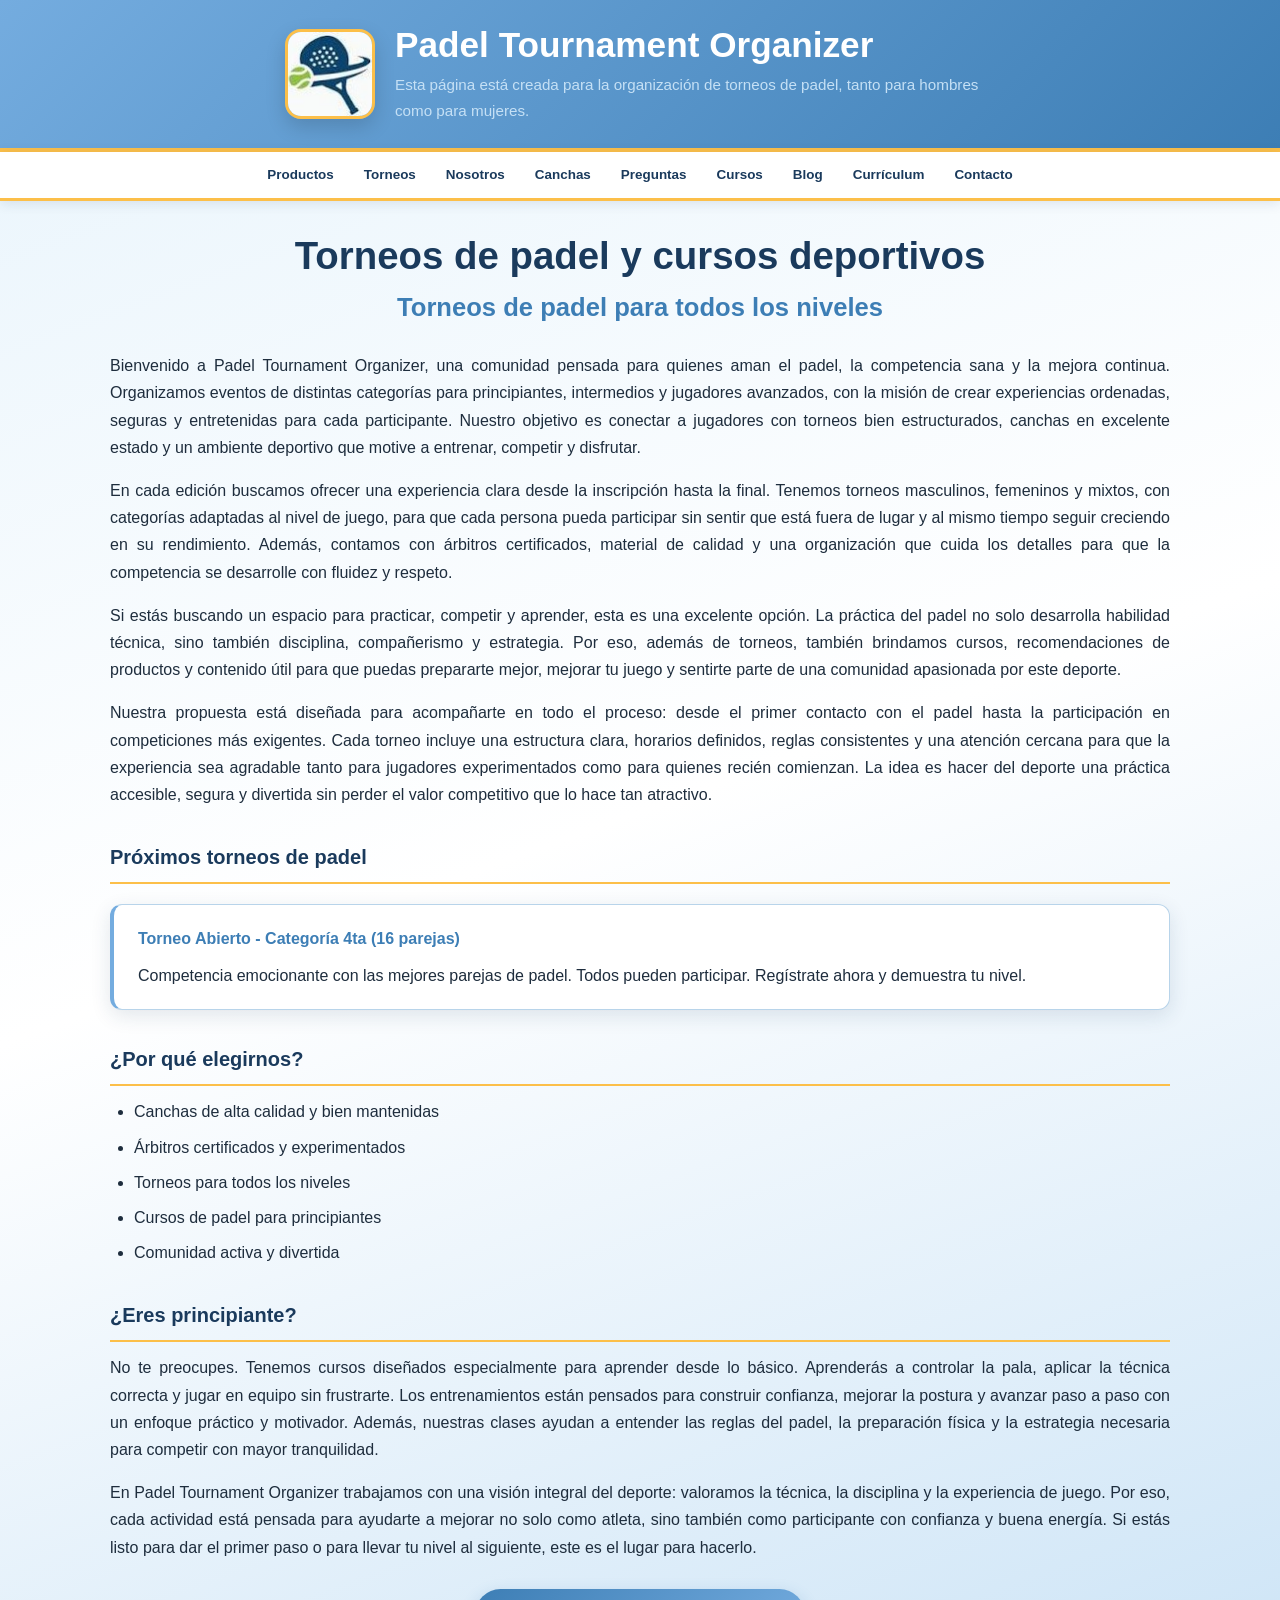
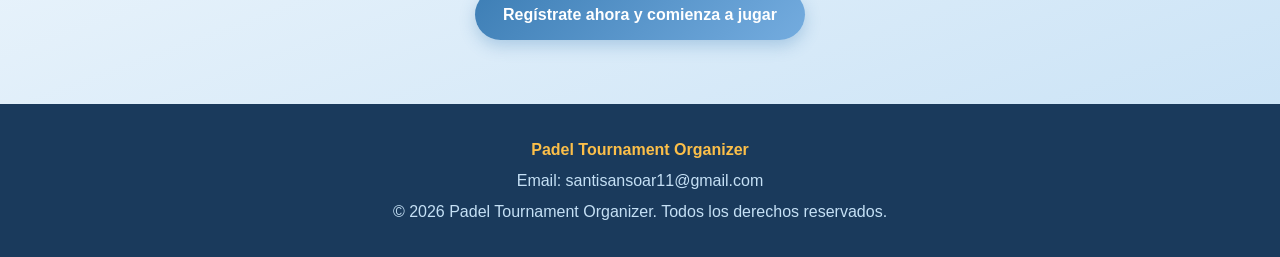
==== index.html @ da7c2f46 "Add files via upload" ====
﻿<!DOCTYPE html>
<html lang="es">
<head>
    <meta charset="UTF-8">
    <meta name="viewport" content="width=device-width, initial-scale=1.0">
    <meta name="description" content="Torneos de padel, cursos, canchas, productos y comunidad deportiva para jugadores principiantes y avanzados.">
    <title>Padel Tournament Organizer | Torneos de Padel</title>
    <link rel="stylesheet" href="styles.css">
</head>
<body>
    <header class="site-header">
        <div class="site-header__inner">
            <img src="padel.jpg" alt="Logo de Padel Tournament Organizer" class="site-logo" loading="lazy" width="90" height="90">
            <div>
                <h1 class="site-title">Padel Tournament Organizer</h1>
                <p class="site-tagline">Esta página está creada para la organización de torneos de padel, tanto para hombres como para mujeres.</p>
            </div>
        </div>
    </header>
    <nav class="site-nav">
        <div class="site-nav__inner">
            <ul>
                <li><a href="productos.html">Productos</a></li>
                <li><a href="torneos-de-padel.html">Torneos</a></li>
                <li><a href="acerca-de-nosotros.html">Nosotros</a></li>
                <li><a href="canchas.html">Canchas</a></li>
                <li><a href="preguntas-frecuentes.html">Preguntas</a></li>
                <li><a href="cursos-de-padel.html">Cursos</a></li>
                <li><a href="blog.html">Blog</a></li>
                <li><a href="cv.html">Currículum</a></li>
                <li><a href="contacto.html">Contacto</a></li>
            </ul>
        </div>
    </nav>

    <main class="page-content">
        <h1>Torneos de padel y cursos deportivos</h1>
        <h2>Torneos de padel para todos los niveles</h2>
        <p>Bienvenido a Padel Tournament Organizer, una comunidad pensada para quienes aman el padel, la competencia sana y la mejora continua. Organizamos eventos de distintas categorías para principiantes, intermedios y jugadores avanzados, con la misión de crear experiencias ordenadas, seguras y entretenidas para cada participante. Nuestro objetivo es conectar a jugadores con torneos bien estructurados, canchas en excelente estado y un ambiente deportivo que motive a entrenar, competir y disfrutar.</p>
        <p>En cada edición buscamos ofrecer una experiencia clara desde la inscripción hasta la final. Tenemos torneos masculinos, femeninos y mixtos, con categorías adaptadas al nivel de juego, para que cada persona pueda participar sin sentir que está fuera de lugar y al mismo tiempo seguir creciendo en su rendimiento. Además, contamos con árbitros certificados, material de calidad y una organización que cuida los detalles para que la competencia se desarrolle con fluidez y respeto.</p>
        <p>Si estás buscando un espacio para practicar, competir y aprender, esta es una excelente opción. La práctica del padel no solo desarrolla habilidad técnica, sino también disciplina, compañerismo y estrategia. Por eso, además de torneos, también brindamos cursos, recomendaciones de productos y contenido útil para que puedas prepararte mejor, mejorar tu juego y sentirte parte de una comunidad apasionada por este deporte.</p>
        <p>Nuestra propuesta está diseñada para acompañarte en todo el proceso: desde el primer contacto con el padel hasta la participación en competiciones más exigentes. Cada torneo incluye una estructura clara, horarios definidos, reglas consistentes y una atención cercana para que la experiencia sea agradable tanto para jugadores experimentados como para quienes recién comienzan. La idea es hacer del deporte una práctica accesible, segura y divertida sin perder el valor competitivo que lo hace tan atractivo.</p>

        <h3>Próximos torneos de padel</h3>
        <div class="card">
            <p><strong>Torneo Abierto - Categoría 4ta (16 parejas)</strong></p>
            <p>Competencia emocionante con las mejores parejas de padel. Todos pueden participar. Regístrate ahora y demuestra tu nivel.</p>
        </div>

        <h3>¿Por qué elegirnos?</h3>
        <ul>
            <li>Canchas de alta calidad y bien mantenidas</li>
            <li>Árbitros certificados y experimentados</li>
            <li>Torneos para todos los niveles</li>
            <li>Cursos de padel para principiantes</li>
            <li>Comunidad activa y divertida</li>
        </ul>

        <h3>¿Eres principiante?</h3>
        <p>No te preocupes. Tenemos cursos diseñados especialmente para aprender desde lo básico. Aprenderás a controlar la pala, aplicar la técnica correcta y jugar en equipo sin frustrarte. Los entrenamientos están pensados para construir confianza, mejorar la postura y avanzar paso a paso con un enfoque práctico y motivador. Además, nuestras clases ayudan a entender las reglas del padel, la preparación física y la estrategia necesaria para competir con mayor tranquilidad.</p>
        <p>En Padel Tournament Organizer trabajamos con una visión integral del deporte: valoramos la técnica, la disciplina y la experiencia de juego. Por eso, cada actividad está pensada para ayudarte a mejorar no solo como atleta, sino también como participante con confianza y buena energía. Si estás listo para dar el primer paso o para llevar tu nivel al siguiente, este es el lugar para hacerlo.</p>

        <p><a href="registro.html" class="btn">Regístrate ahora y comienza a jugar</a></p>
    </main>

    <footer class="site-footer">
        <p><strong>Padel Tournament Organizer</strong></p>
        <p>Email: santisansoar11@gmail.com</p>
        <p>&copy; 2026 Padel Tournament Organizer. Todos los derechos reservados.</p>
    </footer>
</body>
</html>
---- styles.css ----
﻿:root {
  --celeste: #74acdf;
  --celeste-dark: #3d7eb5;
  --celeste-light: #c5e0f5;
  --celeste-pale: #e8f4fc;
  --blanco: #ffffff;
  --dorado: #fcbf49;
  --dorado-dark: #e5a817;
  --azul-texto: #1a3a5c;
  --texto: #1e2d3d;
  --texto-muted: #4a6278;
  --borde: #b8d4ea;
  --sombra: rgba(26, 58, 92, 0.12);
}

* {
  box-sizing: border-box;
}

html {
  scroll-behavior: smooth;
}

body {
  margin: 0;
  font-family: "Segoe UI", Tahoma, Geneva, Verdana, sans-serif;
  background: linear-gradient(160deg, var(--celeste-pale) 0%, var(--blanco) 45%, var(--celeste-light) 100%);
  color: var(--texto);
  line-height: 1.7;
  min-height: 100vh;
}

img {
  max-width: 100%;
  height: auto;
  display: block;
}

a {
  color: var(--celeste-dark);
  text-decoration: none;
  font-weight: 600;
}

a:hover {
  color: var(--azul-texto);
  text-decoration: underline;
}

/* ── Encabezado del sitio ── */
.site-header {
  background: linear-gradient(135deg, var(--celeste) 0%, var(--celeste-dark) 100%);
  border-bottom: 4px solid var(--dorado);
  box-shadow: 0 4px 20px var(--sombra);
}

.site-header__inner {
  max-width: 1100px;
  margin: 0 auto;
  padding: 24px 20px;
  display: flex;
  align-items: center;
  justify-content: center;
  gap: 20px;
  text-align: left;
}

.site-logo {
  width: 90px;
  height: 90px;
  border-radius: 16px;
  border: 3px solid var(--dorado);
  box-shadow: 0 8px 20px rgba(0, 0, 0, 0.15);
  object-fit: cover;
  flex-shrink: 0;
}

.site-title {
  margin: 0;
  font-size: clamp(1.6rem, 3vw, 2.2rem);
  color: var(--blanco);
  line-height: 1.2;
}

.site-tagline {
  margin: 6px 0 0;
  color: var(--celeste-light);
  font-size: 0.95rem;
  max-width: 600px;
}

/* ── Navegación ── */
.site-nav {
  position: sticky;
  top: 0;
  z-index: 999;
  background: var(--blanco);
  border-bottom: 3px solid var(--dorado);
  box-shadow: 0 2px 12px var(--sombra);
}

.site-nav__inner {
  max-width: 1100px;
  margin: 0 auto;
  overflow-x: auto;
  -webkit-overflow-scrolling: touch;
  scrollbar-width: none;
}

.site-nav__inner::-webkit-scrollbar {
  display: none;
}

.site-nav ul {
  list-style: none;
  display: flex;
  flex-wrap: nowrap;
  justify-content: center;
  align-items: center;
  gap: 4px;
  padding: 0 16px;
  margin: 0;
  height: 46px;
  min-width: max-content;
}

.site-nav li {
  flex-shrink: 0;
}

.site-nav a {
  display: inline-block;
  padding: 7px 13px;
  border-radius: 999px;
  color: var(--azul-texto);
  font-weight: 600;
  font-size: 0.84rem;
  white-space: nowrap;
  transition: background 0.2s, color 0.2s;
  text-decoration: none;
  line-height: 1.2;
}

.site-nav a:hover {
  background: var(--celeste);
  color: var(--blanco);
  text-decoration: none;
}

/* ── Contenedor principal ── */
.page-content {
  max-width: 1100px;
  margin: 0 auto;
  padding: 32px 20px 48px;
}

.page-content > h1 {
  font-size: clamp(1.8rem, 3vw, 2.4rem);
  color: var(--azul-texto);
  text-align: center;
  margin: 0 0 12px;
  line-height: 1.2;
}

.page-content > h2 {
  font-size: clamp(1.2rem, 2vw, 1.6rem);
  color: var(--celeste-dark);
  text-align: center;
  font-weight: 600;
  margin: 0 0 28px;
  line-height: 1.3;
}

.page-content > h3 {
  font-size: 1.25rem;
  color: var(--azul-texto);
  margin: 32px 0 12px;
  padding-bottom: 8px;
  border-bottom: 2px solid var(--dorado);
}

.page-content > h4 {
  font-size: 1.05rem;
  color: var(--celeste-dark);
  margin: 20px 0 8px;
}

.page-content > p {
  margin: 0 0 16px;
  color: var(--texto);
  text-align: justify;
}

.page-content > ul {
  margin: 0 0 24px;
  padding-left: 24px;
  color: var(--texto);
}

.page-content > ul li {
  margin-bottom: 8px;
}

.page-content strong {
  color: var(--celeste-dark);
}

/* ── Tarjetas ── */
.card {
  background: var(--blanco);
  border: 1px solid var(--borde);
  border-left: 4px solid var(--celeste);
  border-radius: 12px;
  padding: 20px 24px;
  margin: 20px 0;
  box-shadow: 0 6px 20px var(--sombra);
}

.card p {
  margin: 0 0 10px;
}

.card p:last-child {
  margin-bottom: 0;
}

.card h3,
.card h4 {
  margin-top: 0;
  border-bottom: none;
  padding-bottom: 0;
}

.card ul {
  margin: 12px 0 0;
  padding-left: 24px;
}

.card form {
  background: transparent;
  border: none;
  box-shadow: none;
  padding: 0;
  margin: 16px 0 0;
  max-width: none;
}

/* ── Artículos del blog ── */
article {
  background: var(--blanco);
  border: 1px solid var(--borde);
  border-radius: 16px;
  padding: 28px 32px;
  margin: 28px 0;
  box-shadow: 0 8px 28px var(--sombra);
}

article h3 {
  font-size: 1.3rem;
  color: var(--azul-texto);
  margin: 0 0 12px;
  padding-bottom: 8px;
  border-bottom: 2px solid var(--dorado);
}

article p {
  margin: 0 0 14px;
  text-align: justify;
}

article img {
  margin-top: 16px;
  border-radius: 12px;
  box-shadow: 0 8px 24px var(--sombra);
}

/* ── Galería de imágenes ── */
.image-gallery {
  display: grid;
  grid-template-columns: repeat(auto-fit, minmax(240px, 1fr));
  gap: 20px;
  margin: 24px 0;
}

.image-gallery img,
.page-content > img {
  width: 100%;
  border-radius: 12px;
  border: 2px solid var(--borde);
  box-shadow: 0 8px 24px var(--sombra);
  margin: 0 auto;
}

.page-content > img {
  max-width: 500px;
  display: block;
  margin: 24px auto;
}

/* ── Botones y enlaces de acción ── */
.btn,
.page-content > p > a,
input[type="submit"],
input[type="button"],
button[type="button"],
button[type="submit"] {
  display: inline-block;
  background: linear-gradient(135deg, var(--celeste-dark), var(--celeste));
  color: var(--blanco) !important;
  font-weight: 700;
  padding: 12px 28px;
  border-radius: 999px;
  border: none;
  cursor: pointer;
  text-decoration: none !important;
  transition: transform 0.2s, box-shadow 0.2s;
  box-shadow: 0 6px 16px rgba(61, 126, 181, 0.3);
  font-size: 1rem;
}

.btn:hover,
.page-content > p > a:hover,
input[type="submit"]:hover,
button:hover {
  transform: translateY(-2px);
  box-shadow: 0 10px 24px rgba(61, 126, 181, 0.4);
  color: var(--blanco) !important;
  text-decoration: none !important;
}

.page-content > p:has(> a) {
  text-align: center;
  margin-top: 28px;
}

/* ── Formularios ── */
form {
  background: var(--blanco);
  border: 1px solid var(--borde);
  border-radius: 16px;
  padding: 28px 32px;
  margin: 24px 0;
  box-shadow: 0 8px 28px var(--sombra);
  max-width: 600px;
}

form label {
  display: block;
  margin-top: 16px;
  margin-bottom: 6px;
  font-weight: 700;
  color: var(--azul-texto);
}

form label:first-of-type {
  margin-top: 0;
}

form input[type="text"],
form input[type="email"],
form input[type="tel"],
form input[type="password"],
form textarea,
form select {
  width: 100%;
  font: inherit;
  border-radius: 8px;
  border: 1px solid var(--borde);
  padding: 11px 14px;
  background: var(--celeste-pale);
  color: var(--texto);
  transition: border-color 0.2s, outline 0.2s;
}

form input:focus,
form textarea:focus,
form select:focus {
  outline: 2px solid var(--celeste);
  border-color: var(--celeste-dark);
  background: var(--blanco);
}

form textarea {
  resize: vertical;
  min-height: 120px;
}

form input[type="radio"],
form input[type="checkbox"] {
  width: auto;
  margin-right: 6px;
}

form .radio-group {
  display: flex;
  gap: 20px;
  flex-wrap: wrap;
  margin-top: 8px;
}

form .radio-group label {
  display: inline-flex;
  align-items: center;
  margin: 0;
  font-weight: 500;
}

form input[type="submit"],
form button {
  margin-top: 20px;
  width: auto;
}

/* ── Pie de página ── */
.site-footer {
  background: var(--azul-texto);
  color: var(--celeste-light);
  text-align: center;
  padding: 28px 20px;
  margin-top: 0;
}

.site-footer p {
  margin: 4px 0;
  color: var(--celeste-light);
}

.site-footer strong {
  color: var(--dorado);
}

.site-footer hr {
  display: none;
}

/* ── Separador ── */
hr {
  border: 0;
  border-top: 2px solid var(--borde);
  max-width: 1100px;
  margin: 0 auto;
}

/* ── Responsive ── */
@media (max-width: 768px) {
  .site-header__inner {
    flex-direction: column;
    text-align: center;
  }

  .site-nav ul {
    justify-content: flex-start;
    height: 42px;
    padding: 0 12px;
  }

  .site-nav a {
    padding: 6px 10px;
    font-size: 0.78rem;
  }

  .page-content {
    padding: 24px 16px 36px;
  }

  article,
  form,
  .card {
    padding: 18px 16px;
  }
}
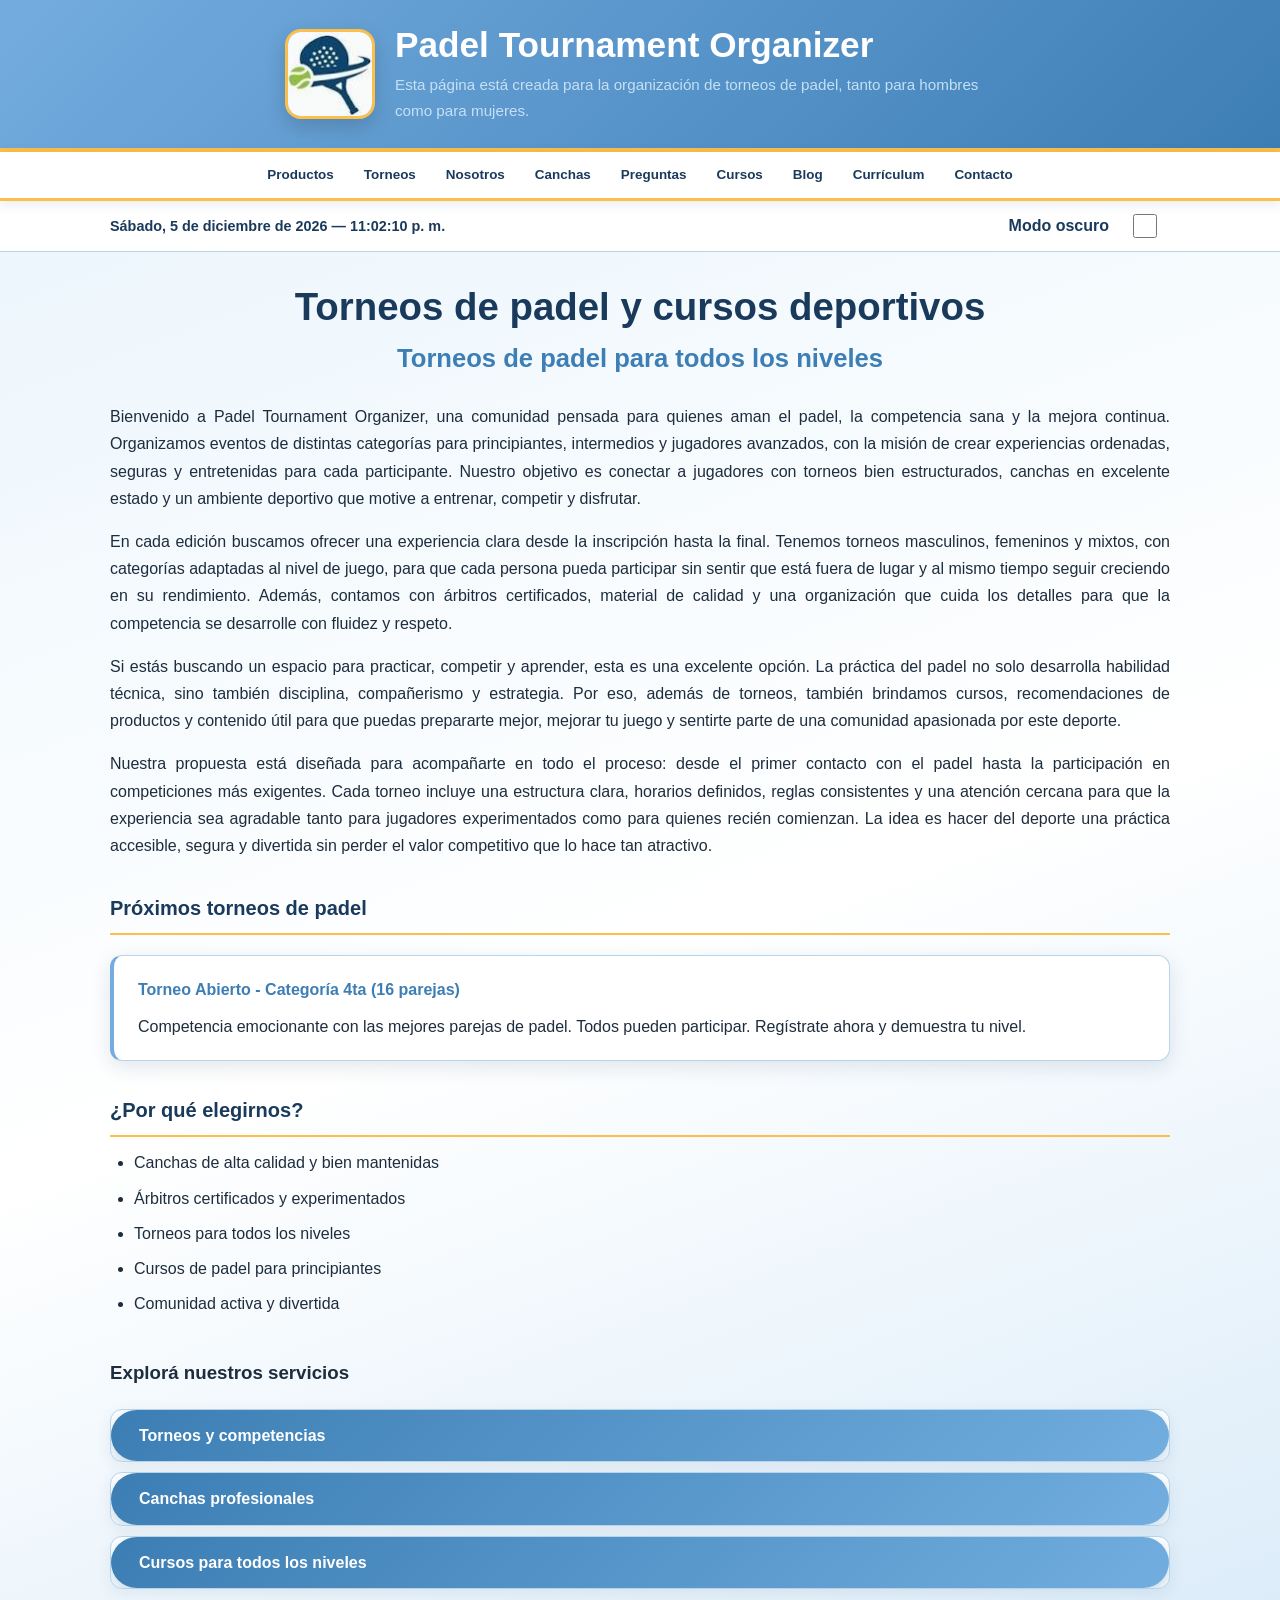
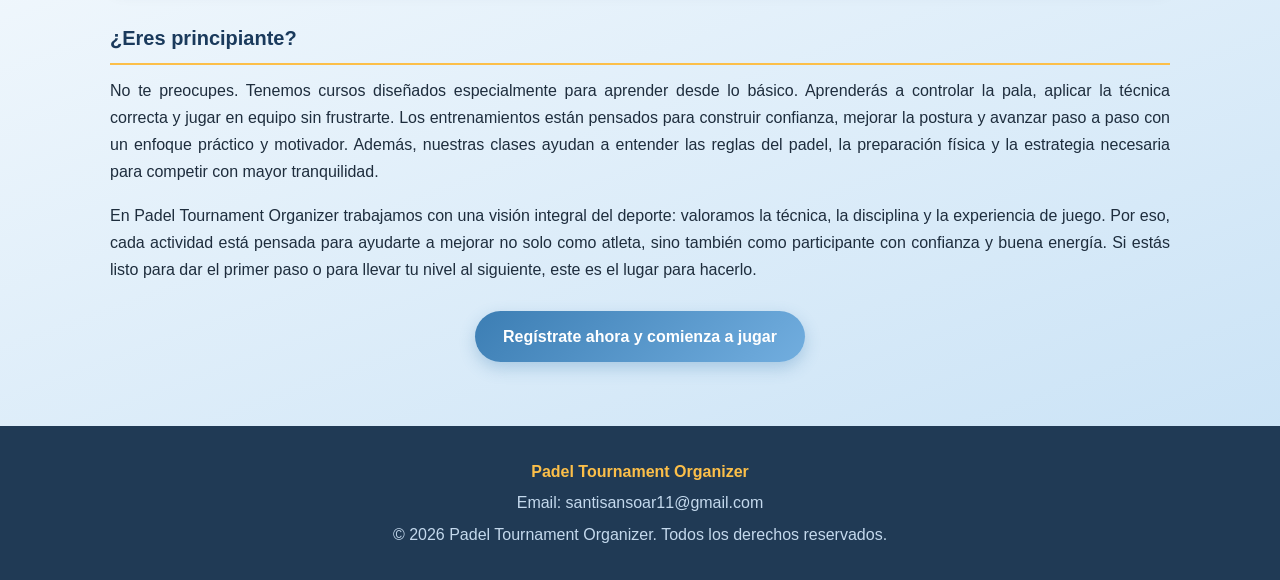
==== commit 232b6461: "Add files via upload" ====
--- a/index.html
+++ b/index.html
@@ -7,7 +7,7 @@
     <title>Padel Tournament Organizer | Torneos de Padel</title>
     <link rel="stylesheet" href="styles.css">
 </head>
-<body>
+<body data-welcome="true">
     <header class="site-header">
         <div class="site-header__inner">
             <img src="padel.jpg" alt="Logo de Padel Tournament Organizer" class="site-logo" loading="lazy" width="90" height="90">
@@ -33,6 +33,16 @@
         </div>
     </nav>
 
+    <div class="js-toolbar">
+        <div class="js-toolbar__inner">
+            <p class="js-datetime" id="js-datetime" aria-live="polite">Cargando fecha y hora…</p>
+            <label class="theme-toggle">
+                <span>Modo oscuro</span>
+                <input type="checkbox" id="theme-toggle" aria-label="Activar modo oscuro">
+            </label>
+        </div>
+    </div>
+
     <main class="page-content">
         <h1>Torneos de padel y cursos deportivos</h1>
         <h2>Torneos de padel para todos los niveles</h2>
@@ -56,6 +66,30 @@
             <li>Comunidad activa y divertida</li>
         </ul>
 
+        <section class="js-section" aria-label="Información interactiva">
+            <h3>Explorá nuestros servicios</h3>
+            <div class="accordion">
+                <div class="accordion__item">
+                    <button type="button" class="accordion__header" aria-expanded="false">Torneos y competencias</button>
+                    <div class="accordion__panel">
+                        <p>Organizamos torneos masculinos, femeninos y mixtos con categorías para principiantes, intermedios y avanzados. Cada evento cuenta con árbitros certificados y un formato claro desde la inscripción hasta la final.</p>
+                    </div>
+                </div>
+                <div class="accordion__item">
+                    <button type="button" class="accordion__header" aria-expanded="false">Canchas profesionales</button>
+                    <div class="accordion__panel">
+                        <p>Nuestras canchas cuentan con vidrio de seguridad, iluminación LED y mantenimiento diario. Ideales para entrenar, jugar con amigos o competir en torneos oficiales.</p>
+                    </div>
+                </div>
+                <div class="accordion__item">
+                    <button type="button" class="accordion__header" aria-expanded="false">Cursos para todos los niveles</button>
+                    <div class="accordion__panel">
+                        <p>Ofrecemos clases para principiantes y jugadores avanzados. Aprendé técnica, estrategia y reglas del padel con entrenadores experimentados en un ambiente motivador.</p>
+                    </div>
+                </div>
+            </div>
+        </section>
+
         <h3>¿Eres principiante?</h3>
         <p>No te preocupes. Tenemos cursos diseñados especialmente para aprender desde lo básico. Aprenderás a controlar la pala, aplicar la técnica correcta y jugar en equipo sin frustrarte. Los entrenamientos están pensados para construir confianza, mejorar la postura y avanzar paso a paso con un enfoque práctico y motivador. Además, nuestras clases ayudan a entender las reglas del padel, la preparación física y la estrategia necesaria para competir con mayor tranquilidad.</p>
         <p>En Padel Tournament Organizer trabajamos con una visión integral del deporte: valoramos la técnica, la disciplina y la experiencia de juego. Por eso, cada actividad está pensada para ayudarte a mejorar no solo como atleta, sino también como participante con confianza y buena energía. Si estás listo para dar el primer paso o para llevar tu nivel al siguiente, este es el lugar para hacerlo.</p>
@@ -68,5 +102,6 @@
         <p>Email: santisansoar11@gmail.com</p>
         <p>&copy; 2026 Padel Tournament Organizer. Todos los derechos reservados.</p>
     </footer>
+    <script src="main.js" defer></script>
 </body>
 </html>
--- a/styles.css
+++ b/styles.css
@@ -1,16 +1,18 @@
-﻿:root {
-  --celeste: #74acdf;
-  --celeste-dark: #3d7eb5;
-  --celeste-light: #c5e0f5;
-  --celeste-pale: #e8f4fc;
-  --blanco: #ffffff;
-  --dorado: #fcbf49;
-  --dorado-dark: #e5a817;
-  --azul-texto: #1a3a5c;
-  --texto: #1e2d3d;
-  --texto-muted: #4a6278;
-  --borde: #b8d4ea;
-  --sombra: rgba(26, 58, 92, 0.12);
+﻿/*
+ * Formatos de color (requerimiento docente)
+ * ─────────────────────────────────────────
+ * Título  → Nombre   (palabras clave: white, goldenrod / variables: var(--nombre))
+ * Fondo   → RGB      (rgb / rgba)
+ * Botón   → HSL      (hsl / hsla)
+ * Menú    → HEX      (#...)
+ */
+
+:root {
+  --titulo-principal: #1a3a5c;
+  --titulo-secundario: #3d7eb5;
+  --titulo-dorado: #fcbf49;
+  --titulo-texto: #1e2d3d;
+  --titulo-claro: #c5e0f5;
 }
 
 * {
@@ -21,11 +23,12 @@
   scroll-behavior: smooth;
 }
 
+/* ── FONDO (formato: RGB) ── */
 body {
   margin: 0;
   font-family: "Segoe UI", Tahoma, Geneva, Verdana, sans-serif;
-  background: linear-gradient(160deg, var(--celeste-pale) 0%, var(--blanco) 45%, var(--celeste-light) 100%);
-  color: var(--texto);
+  background: linear-gradient(160deg, rgb(232, 244, 252) 0%, rgb(255, 255, 255) 45%, rgb(197, 224, 245) 100%);
+  color: rgb(30, 45, 61);
   line-height: 1.7;
   min-height: 100vh;
 }
@@ -37,21 +40,20 @@
 }
 
 a {
-  color: var(--celeste-dark);
+  color: rgb(61, 126, 181);
   text-decoration: none;
   font-weight: 600;
 }
 
 a:hover {
-  color: var(--azul-texto);
+  color: rgb(26, 58, 92);
   text-decoration: underline;
 }
 
-/* ── Encabezado del sitio ── */
 .site-header {
-  background: linear-gradient(135deg, var(--celeste) 0%, var(--celeste-dark) 100%);
-  border-bottom: 4px solid var(--dorado);
-  box-shadow: 0 4px 20px var(--sombra);
+  background: linear-gradient(135deg, rgb(116, 172, 223) 0%, rgb(61, 126, 181) 100%);
+  border-bottom: 4px solid rgb(252, 191, 73);
+  box-shadow: 0 4px 20px rgba(26, 58, 92, 0.12);
 }
 
 .site-header__inner {
@@ -69,34 +71,35 @@
   width: 90px;
   height: 90px;
   border-radius: 16px;
-  border: 3px solid var(--dorado);
+  border: 3px solid rgb(252, 191, 73);
   box-shadow: 0 8px 20px rgba(0, 0, 0, 0.15);
   object-fit: cover;
   flex-shrink: 0;
 }
 
+/* ── TÍTULOS (formato: Nombre) ── */
 .site-title {
   margin: 0;
   font-size: clamp(1.6rem, 3vw, 2.2rem);
-  color: var(--blanco);
+  color: white;
   line-height: 1.2;
 }
 
 .site-tagline {
   margin: 6px 0 0;
-  color: var(--celeste-light);
+  color: var(--titulo-claro);
   font-size: 0.95rem;
   max-width: 600px;
 }
 
-/* ── Navegación ── */
+/* ── MENÚ (formato: HEX) ── */
 .site-nav {
   position: sticky;
   top: 0;
   z-index: 999;
-  background: var(--blanco);
-  border-bottom: 3px solid var(--dorado);
-  box-shadow: 0 2px 12px var(--sombra);
+  background: #ffffff;
+  border-bottom: 3px solid #fcbf49;
+  box-shadow: 0 2px 12px #1a3a5c1f;
 }
 
 .site-nav__inner {
@@ -132,7 +135,7 @@
   display: inline-block;
   padding: 7px 13px;
   border-radius: 999px;
-  color: var(--azul-texto);
+  color: #1a3a5c;
   font-weight: 600;
   font-size: 0.84rem;
   white-space: nowrap;
@@ -142,12 +145,11 @@
 }
 
 .site-nav a:hover {
-  background: var(--celeste);
-  color: var(--blanco);
+  background: #74acdf;
+  color: #ffffff;
   text-decoration: none;
 }
 
-/* ── Contenedor principal ── */
 .page-content {
   max-width: 1100px;
   margin: 0 auto;
@@ -156,7 +158,7 @@
 
 .page-content > h1 {
   font-size: clamp(1.8rem, 3vw, 2.4rem);
-  color: var(--azul-texto);
+  color: var(--titulo-principal);
   text-align: center;
   margin: 0 0 12px;
   line-height: 1.2;
@@ -164,7 +166,7 @@
 
 .page-content > h2 {
   font-size: clamp(1.2rem, 2vw, 1.6rem);
-  color: var(--celeste-dark);
+  color: var(--titulo-secundario);
   text-align: center;
   font-weight: 600;
   margin: 0 0 28px;
@@ -173,28 +175,28 @@
 
 .page-content > h3 {
   font-size: 1.25rem;
-  color: var(--azul-texto);
+  color: var(--titulo-principal);
   margin: 32px 0 12px;
   padding-bottom: 8px;
-  border-bottom: 2px solid var(--dorado);
+  border-bottom: 2px solid var(--titulo-dorado);
 }
 
 .page-content > h4 {
   font-size: 1.05rem;
-  color: var(--celeste-dark);
+  color: var(--titulo-secundario);
   margin: 20px 0 8px;
 }
 
 .page-content > p {
   margin: 0 0 16px;
-  color: var(--texto);
+  color: var(--titulo-texto);
   text-align: justify;
 }
 
 .page-content > ul {
   margin: 0 0 24px;
   padding-left: 24px;
-  color: var(--texto);
+  color: var(--titulo-texto);
 }
 
 .page-content > ul li {
@@ -202,18 +204,18 @@
 }
 
 .page-content strong {
-  color: var(--celeste-dark);
-}
-
-/* ── Tarjetas ── */
+  color: var(--titulo-secundario);
+}
+
+/* ── Tarjetas (fondo: RGB) ── */
 .card {
-  background: var(--blanco);
-  border: 1px solid var(--borde);
-  border-left: 4px solid var(--celeste);
+  background: rgb(255, 255, 255);
+  border: 1px solid rgb(184, 212, 234);
+  border-left: 4px solid rgb(116, 172, 223);
   border-radius: 12px;
   padding: 20px 24px;
   margin: 20px 0;
-  box-shadow: 0 6px 20px var(--sombra);
+  box-shadow: 0 6px 20px rgba(26, 58, 92, 0.12);
 }
 
 .card p {
@@ -245,22 +247,22 @@
   max-width: none;
 }
 
-/* ── Artículos del blog ── */
+/* ── Artículos del blog (fondo: RGB) ── */
 article {
-  background: var(--blanco);
-  border: 1px solid var(--borde);
+  background: rgb(255, 255, 255);
+  border: 1px solid rgb(184, 212, 234);
   border-radius: 16px;
   padding: 28px 32px;
   margin: 28px 0;
-  box-shadow: 0 8px 28px var(--sombra);
+  box-shadow: 0 8px 28px rgba(26, 58, 92, 0.12);
 }
 
 article h3 {
   font-size: 1.3rem;
-  color: var(--azul-texto);
+  color: var(--titulo-principal);
   margin: 0 0 12px;
   padding-bottom: 8px;
-  border-bottom: 2px solid var(--dorado);
+  border-bottom: 2px solid var(--titulo-dorado);
 }
 
 article p {
@@ -271,10 +273,9 @@
 article img {
   margin-top: 16px;
   border-radius: 12px;
-  box-shadow: 0 8px 24px var(--sombra);
-}
-
-/* ── Galería de imágenes ── */
+  box-shadow: 0 8px 24px rgba(26, 58, 92, 0.12);
+}
+
 .image-gallery {
   display: grid;
   grid-template-columns: repeat(auto-fit, minmax(240px, 1fr));
@@ -286,8 +287,8 @@
 .page-content > img {
   width: 100%;
   border-radius: 12px;
-  border: 2px solid var(--borde);
-  box-shadow: 0 8px 24px var(--sombra);
+  border: 2px solid rgb(184, 212, 234);
+  box-shadow: 0 8px 24px rgba(26, 58, 92, 0.12);
   margin: 0 auto;
 }
 
@@ -297,7 +298,7 @@
   margin: 24px auto;
 }
 
-/* ── Botones y enlaces de acción ── */
+/* ── BOTONES (formato: HSL) ── */
 .btn,
 .page-content > p > a,
 input[type="submit"],
@@ -305,8 +306,8 @@
 button[type="button"],
 button[type="submit"] {
   display: inline-block;
-  background: linear-gradient(135deg, var(--celeste-dark), var(--celeste));
-  color: var(--blanco) !important;
+  background: linear-gradient(135deg, hsl(207, 50%, 47%), hsl(207, 63%, 66%));
+  color: hsl(0, 0%, 100%) !important;
   font-weight: 700;
   padding: 12px 28px;
   border-radius: 999px;
@@ -314,7 +315,7 @@
   cursor: pointer;
   text-decoration: none !important;
   transition: transform 0.2s, box-shadow 0.2s;
-  box-shadow: 0 6px 16px rgba(61, 126, 181, 0.3);
+  box-shadow: 0 6px 16px hsla(207, 50%, 47%, 0.3);
   font-size: 1rem;
 }
 
@@ -323,8 +324,8 @@
 input[type="submit"]:hover,
 button:hover {
   transform: translateY(-2px);
-  box-shadow: 0 10px 24px rgba(61, 126, 181, 0.4);
-  color: var(--blanco) !important;
+  box-shadow: 0 10px 24px hsla(207, 50%, 47%, 0.4);
+  color: hsl(0, 0%, 100%) !important;
   text-decoration: none !important;
 }
 
@@ -333,14 +334,14 @@
   margin-top: 28px;
 }
 
-/* ── Formularios ── */
+/* ── Formularios (fondo: RGB) ── */
 form {
-  background: var(--blanco);
-  border: 1px solid var(--borde);
+  background: rgb(255, 255, 255);
+  border: 1px solid rgb(184, 212, 234);
   border-radius: 16px;
   padding: 28px 32px;
   margin: 24px 0;
-  box-shadow: 0 8px 28px var(--sombra);
+  box-shadow: 0 8px 28px rgba(26, 58, 92, 0.12);
   max-width: 600px;
 }
 
@@ -349,7 +350,7 @@
   margin-top: 16px;
   margin-bottom: 6px;
   font-weight: 700;
-  color: var(--azul-texto);
+  color: var(--titulo-principal);
 }
 
 form label:first-of-type {
@@ -365,19 +366,26 @@
   width: 100%;
   font: inherit;
   border-radius: 8px;
-  border: 1px solid var(--borde);
+  border: 1px solid rgb(184, 212, 234);
   padding: 11px 14px;
-  background: var(--celeste-pale);
-  color: var(--texto);
+  background: rgb(232, 244, 252);
+  color: rgb(30, 45, 61);
   transition: border-color 0.2s, outline 0.2s;
 }
 
 form input:focus,
 form textarea:focus,
 form select:focus {
-  outline: 2px solid var(--celeste);
-  border-color: var(--celeste-dark);
-  background: var(--blanco);
+  outline: 2px solid rgb(116, 172, 223);
+  border-color: rgb(61, 126, 181);
+  background: rgb(255, 255, 255);
+}
+
+form input[aria-invalid="true"],
+form textarea[aria-invalid="true"],
+form select[aria-invalid="true"] {
+  border-color: rgb(180, 40, 40);
+  background: rgb(255, 245, 245);
 }
 
 form textarea {
@@ -411,10 +419,10 @@
   width: auto;
 }
 
-/* ── Pie de página ── */
+/* ── Pie de página (fondo: RGB) ── */
 .site-footer {
-  background: var(--azul-texto);
-  color: var(--celeste-light);
+  background: hsl(211, 45%, 23%);
+  color: hsl(209, 54%, 85%);
   text-align: center;
   padding: 28px 20px;
   margin-top: 0;
@@ -422,26 +430,364 @@
 
 .site-footer p {
   margin: 4px 0;
-  color: var(--celeste-light);
+  color: hsl(209, 54%, 85%);
 }
 
 .site-footer strong {
-  color: var(--dorado);
+  color: var(--titulo-dorado);
 }
 
 .site-footer hr {
   display: none;
 }
 
-/* ── Separador ── */
 hr {
   border: 0;
-  border-top: 2px solid var(--borde);
+  border-top: 2px solid rgb(184, 212, 234);
   max-width: 1100px;
   margin: 0 auto;
 }
 
-/* ── Responsive ── */
+/* ── JavaScript: barra de fecha/hora y modo oscuro ── */
+.js-toolbar {
+  background: rgb(255, 255, 255);
+  border-bottom: 1px solid rgb(184, 212, 234);
+}
+
+.js-toolbar__inner {
+  max-width: 1100px;
+  margin: 0 auto;
+  padding: 10px 20px;
+  display: flex;
+  flex-wrap: wrap;
+  align-items: center;
+  justify-content: space-between;
+  gap: 12px;
+}
+
+.js-datetime {
+  margin: 0;
+  font-size: 0.9rem;
+  font-weight: 600;
+  color: var(--titulo-principal);
+}
+
+.theme-toggle {
+  display: inline-flex;
+  align-items: center;
+  gap: 10px;
+  font-weight: 600;
+  color: var(--titulo-principal);
+  cursor: pointer;
+}
+
+.theme-toggle input {
+  width: 44px;
+  height: 24px;
+  cursor: pointer;
+  accent-color: rgb(61, 126, 181);
+}
+
+.js-section {
+  margin-top: 40px;
+}
+
+/* ── Modo oscuro ── */
+body.dark-mode {
+  background: linear-gradient(160deg, rgb(15, 25, 38) 0%, rgb(22, 35, 50) 45%, rgb(10, 20, 32) 100%);
+  color: rgb(220, 230, 240);
+}
+
+body.dark-mode .site-nav {
+  background: #1a2a3a;
+  border-bottom-color: #c9952e;
+}
+
+body.dark-mode .site-nav a {
+  color: #c5e0f5;
+}
+
+body.dark-mode .site-nav a:hover {
+  background: #3d7eb5;
+  color: #ffffff;
+}
+
+body.dark-mode .page-content > p,
+body.dark-mode .page-content > ul,
+body.dark-mode article p {
+  color: rgb(210, 220, 230);
+}
+
+body.dark-mode .page-content > h1,
+body.dark-mode .page-content > h3,
+body.dark-mode .card,
+body.dark-mode article,
+body.dark-mode form {
+  background: transparent;
+}
+
+body.dark-mode .js-toolbar {
+  background: rgb(22, 35, 50);
+  border-bottom: 1px solid rgb(61, 90, 120);
+}
+
+body.dark-mode .gallery__counter {
+  color: rgb(197, 224, 245);
+}
+
+body.dark-mode .resumen-modal__content h4 {
+  color: rgb(197, 224, 245);
+}
+
+body.dark-mode form input[aria-invalid="true"],
+body.dark-mode form textarea[aria-invalid="true"],
+body.dark-mode form select[aria-invalid="true"] {
+  border-color: rgb(255, 130, 130);
+  background: rgb(40, 25, 25);
+}
+
+body.dark-mode .card,
+body.dark-mode article,
+body.dark-mode form,
+body.dark-mode .accordion__item,
+body.dark-mode .gallery__viewer,
+body.dark-mode .resumen-modal__content {
+  background: rgb(30, 45, 61);
+  border-color: rgb(61, 90, 120);
+  color: rgb(220, 230, 240);
+}
+
+body.dark-mode form input,
+body.dark-mode form textarea,
+body.dark-mode form select {
+  background: rgb(20, 32, 48);
+  border-color: rgb(61, 90, 120);
+  color: rgb(230, 240, 250);
+}
+
+body.dark-mode .js-datetime,
+body.dark-mode .theme-toggle,
+body.dark-mode form label {
+  color: rgb(197, 224, 245);
+}
+
+/* ── Acordeón ── */
+.accordion {
+  margin: 20px 0;
+}
+
+.accordion__item {
+  background: rgb(255, 255, 255);
+  border: 1px solid rgb(184, 212, 234);
+  border-radius: 12px;
+  margin-bottom: 10px;
+  overflow: hidden;
+  box-shadow: 0 4px 16px rgba(26, 58, 92, 0.08);
+}
+
+.accordion__header {
+  width: 100%;
+  text-align: left;
+  padding: 16px 20px;
+  background: linear-gradient(135deg, hsl(207, 50%, 47%), hsl(207, 63%, 66%));
+  color: hsl(0, 0%, 100%);
+  border: none;
+  font: inherit;
+  font-weight: 700;
+  cursor: pointer;
+  transition: opacity 0.2s;
+}
+
+.accordion__header:hover {
+  opacity: 0.92;
+}
+
+.accordion__panel {
+  max-height: 0;
+  overflow: hidden;
+  transition: max-height 0.3s ease, padding 0.3s ease;
+  padding: 0 20px;
+}
+
+.accordion__panel--open {
+  max-height: 600px;
+  padding: 16px 20px;
+}
+
+.accordion__panel p {
+  margin: 0;
+}
+
+/* ── Galería ── */
+.gallery {
+  margin: 24px 0;
+}
+
+.gallery__viewer {
+  background: rgb(255, 255, 255);
+  border: 2px solid rgb(184, 212, 234);
+  border-radius: 16px;
+  overflow: hidden;
+  box-shadow: 0 8px 28px rgba(26, 58, 92, 0.12);
+}
+
+.gallery__viewer img {
+  width: 100%;
+  max-height: 420px;
+  object-fit: cover;
+  cursor: zoom-in;
+}
+
+.gallery__controls {
+  display: flex;
+  align-items: center;
+  justify-content: center;
+  gap: 16px;
+  margin: 16px 0;
+}
+
+.gallery__counter {
+  font-weight: 700;
+  color: var(--titulo-principal);
+  min-width: 60px;
+  text-align: center;
+}
+
+.gallery__thumbnails {
+  display: flex;
+  flex-wrap: wrap;
+  gap: 12px;
+  justify-content: center;
+}
+
+.gallery__thumb {
+  padding: 0;
+  border: 3px solid transparent;
+  border-radius: 10px;
+  overflow: hidden;
+  cursor: pointer;
+  background: none;
+  width: 90px;
+  height: 70px;
+  transition: border-color 0.2s, transform 0.2s;
+}
+
+.gallery__thumb img {
+  width: 100%;
+  height: 100%;
+  object-fit: cover;
+}
+
+.gallery__thumb--active,
+.gallery__thumb:hover {
+  border-color: rgb(252, 191, 73);
+  transform: scale(1.05);
+}
+
+/* ── Lightbox ── */
+.lightbox {
+  position: fixed;
+  inset: 0;
+  background: rgba(0, 0, 0, 0.85);
+  display: flex;
+  align-items: center;
+  justify-content: center;
+  z-index: 2000;
+  padding: 20px;
+}
+
+.lightbox[hidden] {
+  display: none;
+}
+
+.lightbox img {
+  max-width: 90vw;
+  max-height: 85vh;
+  border-radius: 12px;
+  box-shadow: 0 12px 40px rgba(0, 0, 0, 0.5);
+}
+
+.lightbox__close {
+  position: absolute;
+  top: 20px;
+  right: 24px;
+  background: none;
+  border: none;
+  color: white;
+  font-size: 2.5rem;
+  cursor: pointer;
+  line-height: 1;
+}
+
+body.lightbox-open {
+  overflow: hidden;
+}
+
+/* ── Errores de formulario ── */
+.form-error {
+  display: block;
+  color: rgb(180, 40, 40);
+  font-size: 0.85rem;
+  font-weight: 600;
+  margin-top: 4px;
+  min-height: 1.2em;
+}
+
+body.dark-mode .form-error {
+  color: rgb(255, 130, 130);
+}
+
+/* ── Modal de resumen ── */
+.resumen-modal {
+  position: fixed;
+  inset: 0;
+  background: rgba(26, 58, 92, 0.6);
+  display: flex;
+  align-items: center;
+  justify-content: center;
+  z-index: 1500;
+  padding: 20px;
+}
+
+.resumen-modal[hidden] {
+  display: none;
+}
+
+.resumen-modal__content {
+  background: rgb(255, 255, 255);
+  border-radius: 16px;
+  padding: 28px 32px;
+  max-width: 480px;
+  width: 100%;
+  box-shadow: 0 12px 40px rgba(26, 58, 92, 0.25);
+}
+
+.resumen-modal__content h4 {
+  margin: 0 0 8px;
+  color: var(--titulo-principal);
+  font-size: 1.2rem;
+}
+
+.resumen-lista {
+  margin: 16px 0 24px;
+  padding-left: 20px;
+}
+
+.resumen-lista li {
+  margin-bottom: 8px;
+}
+
+.resumen-modal__actions {
+  display: flex;
+  gap: 12px;
+  flex-wrap: wrap;
+}
+
+.btn--secondary {
+  background: linear-gradient(135deg, hsl(0, 0%, 45%), hsl(0, 0%, 55%)) !important;
+  box-shadow: 0 6px 16px hsla(0, 0%, 30%, 0.3) !important;
+}
+
 @media (max-width: 768px) {
   .site-header__inner {
     flex-direction: column;
@@ -468,4 +814,14 @@
   .card {
     padding: 18px 16px;
   }
-}
+
+  .js-toolbar__inner {
+    flex-direction: column;
+    align-items: flex-start;
+  }
+
+  .gallery__thumb {
+    width: 72px;
+    height: 56px;
+  }
+}
